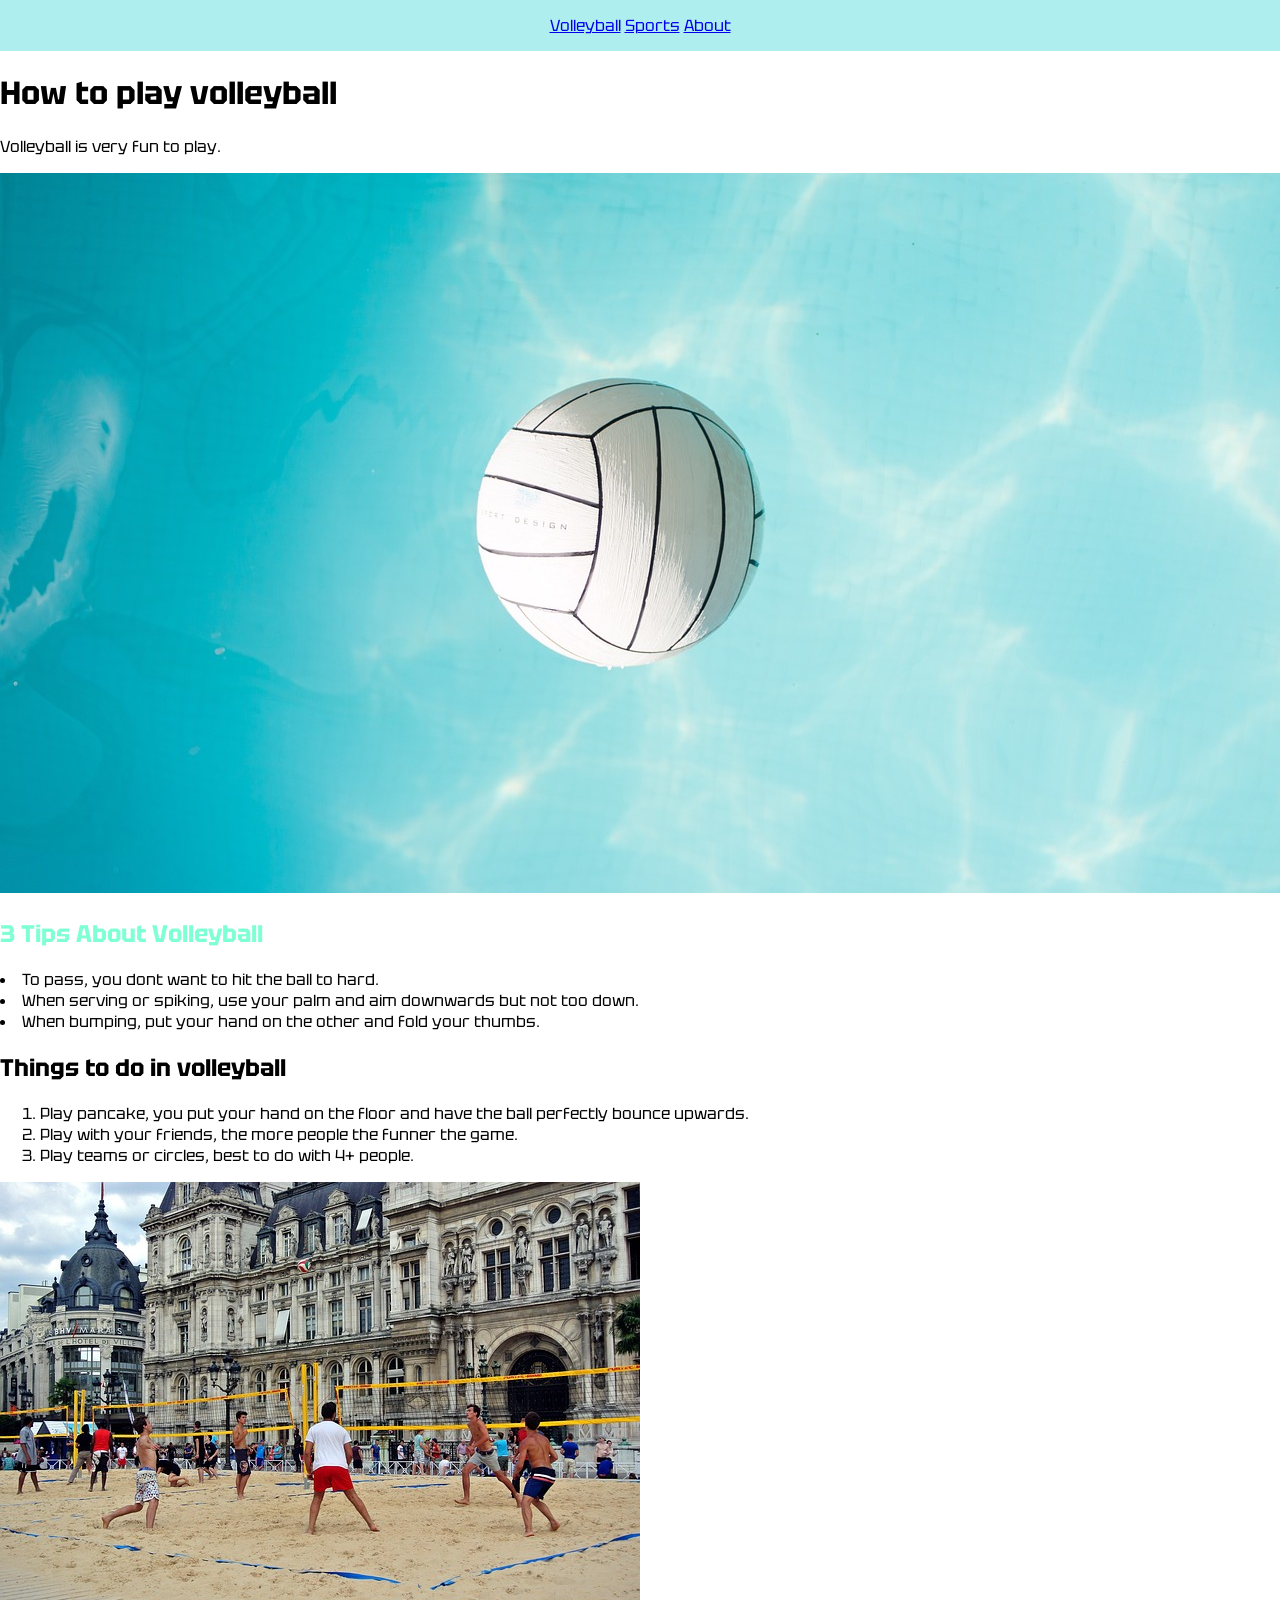
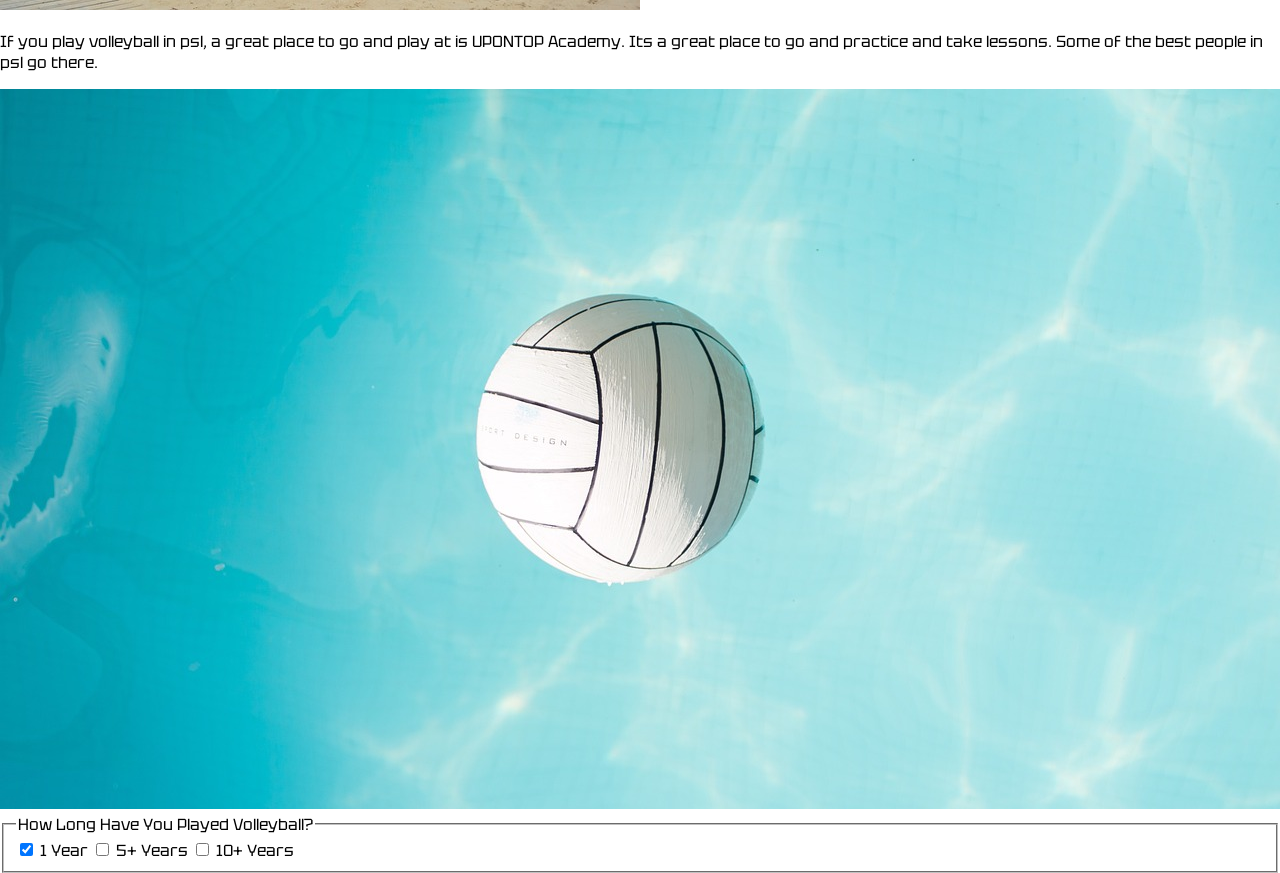
==== index.html @ 27f5b879 "Add files via upload" ====
<!doctype html>
<html lang="en">
    <head>
<meta charset="utf-8">
<meta name="viewport" content="width=device-width, initial-scale=1">
<title>All about volleyball</title>
<link rel="stylesheet" href="style.css">
<link rel="preconnect" href="https://fonts.googleapis.com">
<link rel="preconnect" href="https://fonts.gstatic.com" crossorigin>
<link href="https://fonts.googleapis.com/css2?family=Bungee&family=Tektur:wght@400..900&display=swap" rel="stylesheet">
  <style>
    ul li::marker {
        content:"✅";
    }
   ul{
list-style-type: none;


   } 


  </style>
</head>
    <body>
<div class="navbar">
<a href="allaboutvolleyball.html">Volleyball</a>
<a href="video.html">Sports</a>
<a href="allaboutvolleyball.html">About</a>
</div>



        <h1>How to play volleyball</h1>
        <p>Volleyball is very fun to play.</p>
         <img src="ball-2560612_1280.jpg" alt="Volleyball">
<h2 style="color:aquamarine">3 Tips About Volleyball</h2>
<p>

      <!--ul-->
<li>To pass, you dont want to hit the ball to hard.</li>
<li>When serving or spiking, use your palm and aim downwards but not too down.</li>
<li>When bumping, put your hand on the other and fold your thumbs.</li>
</ul>
    <h2>Things to do in volleyball</h2>  
    <ol>
 <li>Play pancake, you put your hand on the floor and have the ball perfectly bounce upwards.</li>
 <li>Play with your friends, the more people the funner the game.</li>
<li>Play teams or circles, best to do with 4+ people.</li>
      </ol>
</p> <img src="volleyball-1545773_640.jpg" alt="People playing volleyball on the beach.">
<div>
<p> If you play volleyball in psl, a great place to go and play at is UPONTOP Academy. Its a great place to go and practice and take lessons.
    Some of the best people in psl go there.

</p></div>
    <img src="ball-2560612_1280.jpg" alt="Volleyball" >

    <fieldset>
            <legend> How Long Have You Played Volleyball?</legend>
            <input id="1 Year" type="checkbox" name="personality" value="1 Year" checked> <label for="1 Year">1 Year</label>
            <input id="5+ Years" type="checkbox" name="personality" value="5+ Years"> <label for="5+ Years">5+ Years</label>
            <input id="10+ Years" type="checkbox" name="personality" value="10+ Years"> <label for="10+ Years">10+ Years</label>
          </fieldset>
</body>
</html>
---- style.css ----
body{
    margin: 0;
    font-family: "Tektur", sans-serif;
  font-optical-sizing: auto;
  font-style: normal;
  font-variation-settings:
    "wdth" 100;
}

/* centers inline-block items */
.navbar {
    background-color: paleturquoise;
    padding: 15px;
    text-align: center;
}

#volleyballbig{
  position: relative;
  width: 500px;
}

#vly-vd{
  flex: 1;
  width: 790px;
}
 
#vly-vd2{
  flex: 1;
  width: 790px;
}
 
.videos{
  display: flexbox;
  position: relative;
}
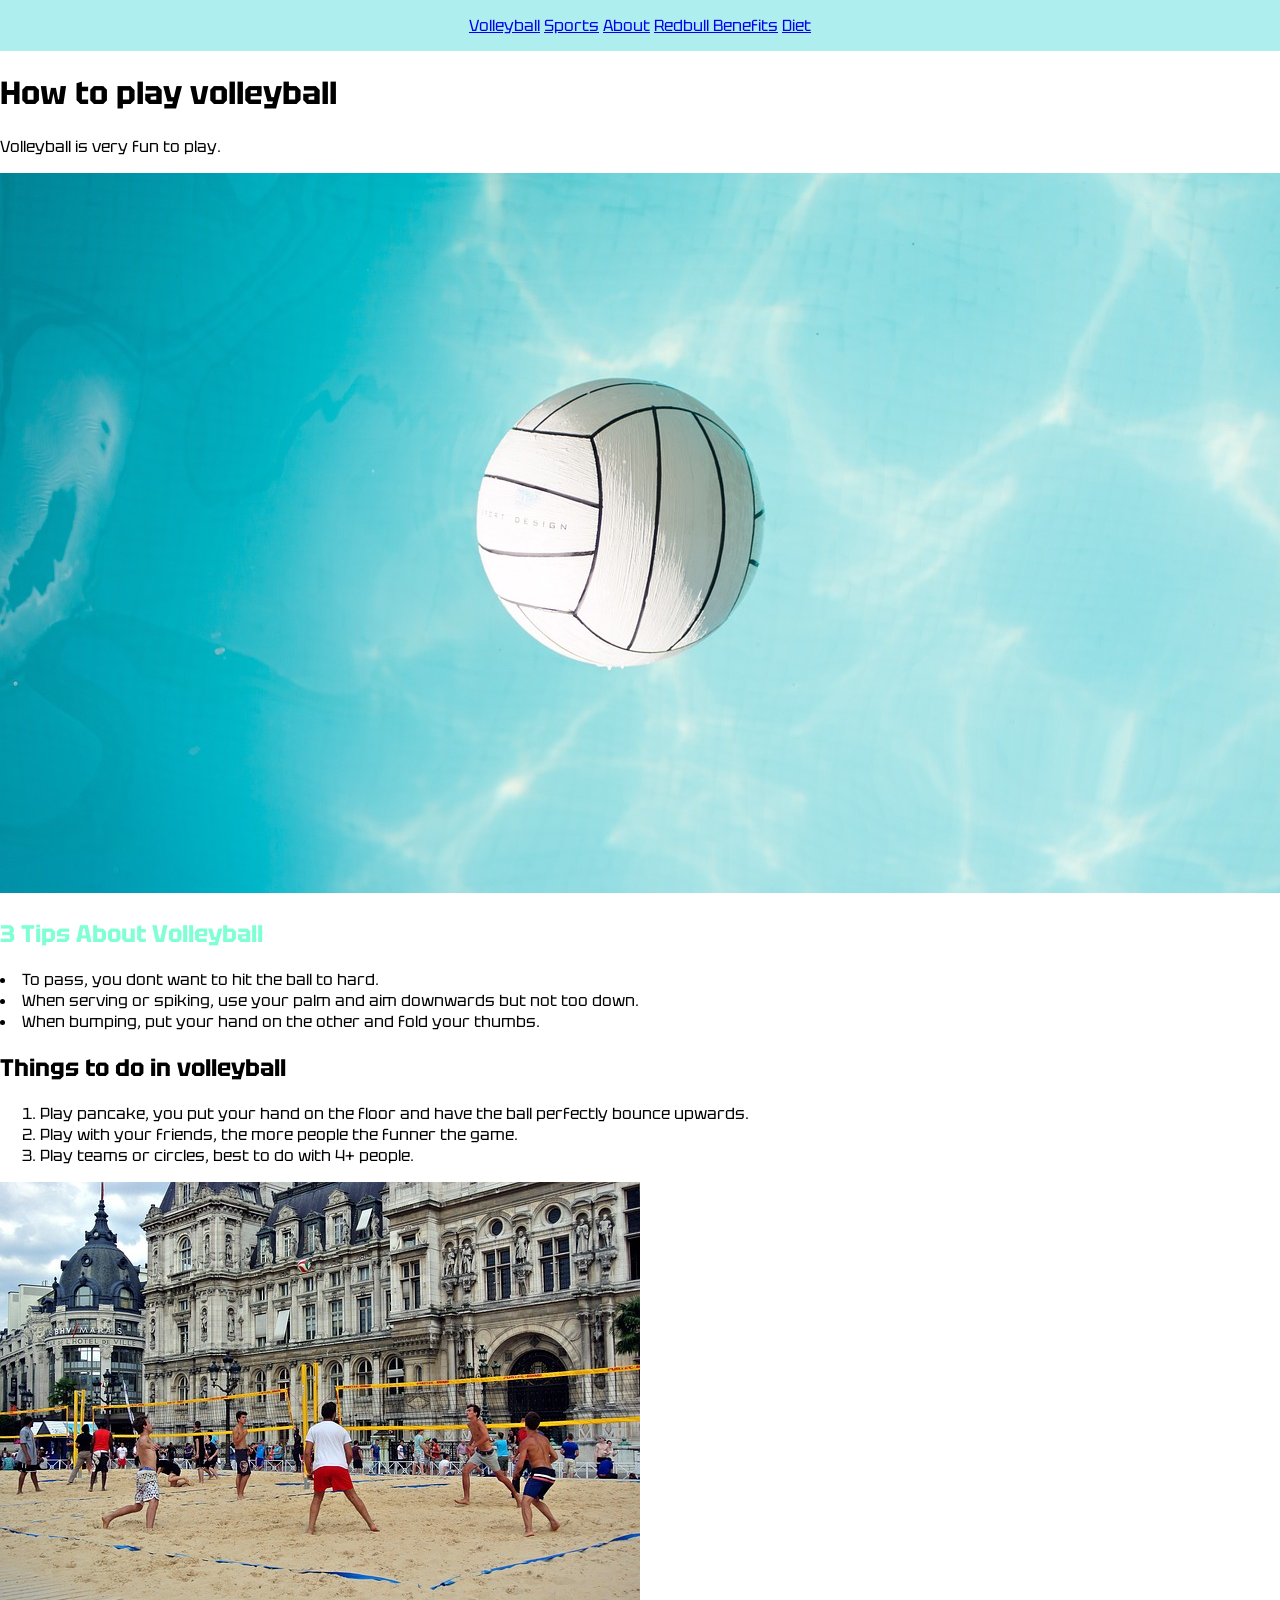
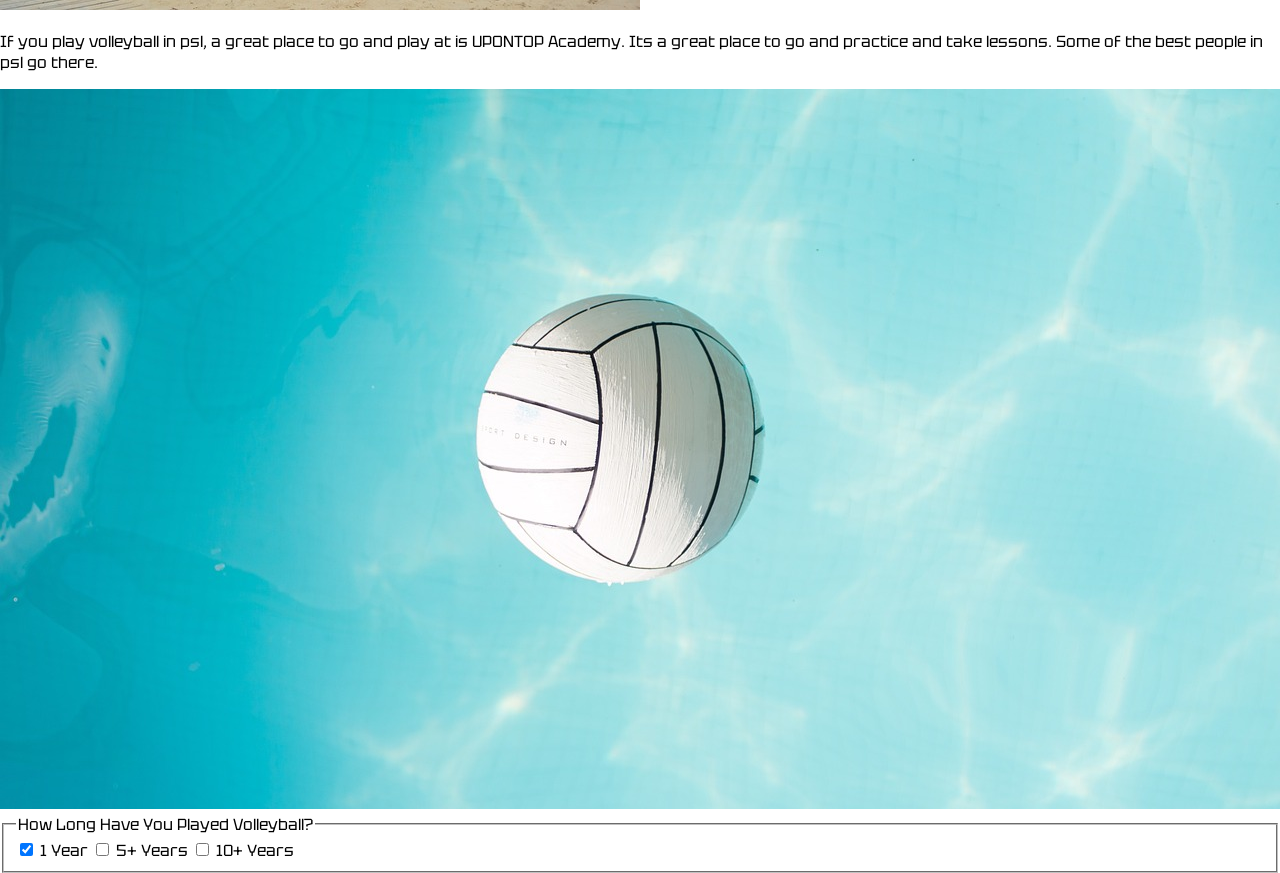
==== commit 6cfe7895: "Update index.html with new navigation links Added new links to the navigation bar and improved forma" ====
--- a/index.html
+++ b/index.html
@@ -17,6 +17,7 @@
 
 
    } 
+  
 
 
   </style>
@@ -26,6 +27,8 @@
 <a href="allaboutvolleyball.html">Volleyball</a>
 <a href="video.html">Sports</a>
 <a href="allaboutvolleyball.html">About</a>
+<a href="redbull.html">Redbull Benefits</a>
+<a href="diet.html">Diet</a>
 </div>
 
 
@@ -62,4 +65,4 @@
             <input id="10+ Years" type="checkbox" name="personality" value="10+ Years"> <label for="10+ Years">10+ Years</label>
           </fieldset>
 </body>
-</html>+</html>
